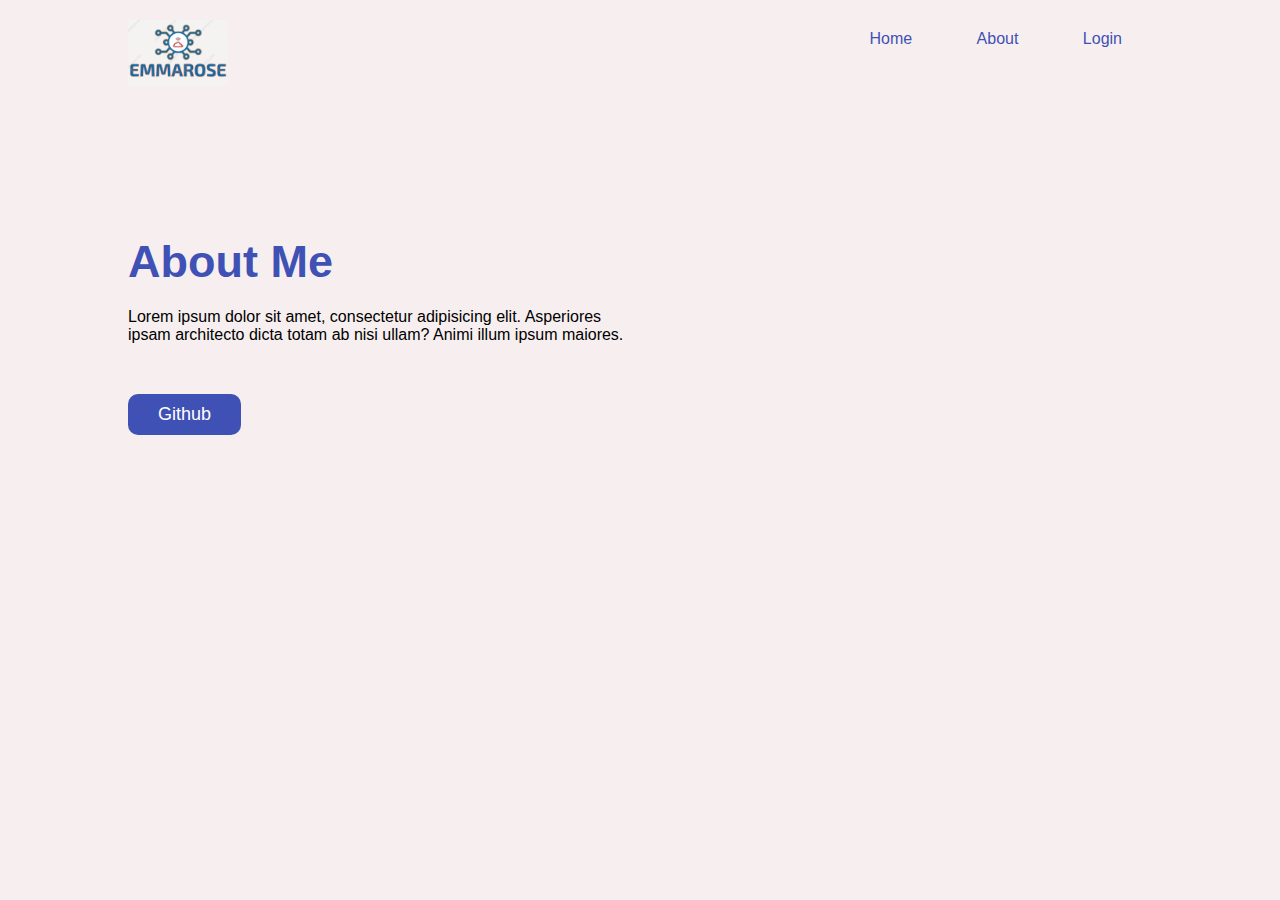
==== about.html @ 11b884f3 "First attempt" ====
<!DOCTYPE html>
<html lang="en">
  <head>
    <meta charset="UTF-8" />
    <meta http-equiv="X-UA-Compatible" content="IE=edge" />
    <meta name="viewport" content="width=device-width, initial-scale=1.0" />
    <link rel="stylesheet" href="/style1.css" />
    <title>About</title>
  </head>
  <body>
    <div class="header">
      <header>
        <nav>
          <img src="/New-logo-_1_.ico" alt="logo" width="100" />
          <ul>
            <li><a href="index.html">Home</a></li>
            <li><a href="#">About</a></li>
            <li><a href="login.html">Login</a></li>
          </ul>
        </nav>
      </header>
      <div class="text-box">
        <h1>About Me</h1>
        <p>
          Lorem ipsum dolor sit amet, consectetur adipisicing elit. Asperiores
          <br />
          ipsam architecto dicta totam ab nisi ullam? Animi illum ipsum maiores.
        </p>
        <a href="https://www.github.com/walbhota" rel="noopener" target="_blank"
          >Github</a
        >
      </div>
    </div>
  </body>
</html>
---- style1.css ----
*{
    margin: 0;
    padding: 0;
    box-sizing: border-box;
    font-family: 'Poppins', sans-serif;
}

.header{
    width: 100%;
    height: 100vh;
    padding: 0 10%;
    background: #f7efef;
}

nav{
    width: 100%;
    display: flex;
    align-items:flex-start;
    justify-content: space-between;
    padding: 20px 0;
    position: relative;
    z-index: 100;
}

nav ul li{
    display: inline-block;
    list-style: none;
    margin: 10PX 30PX;

}

nav ul li a{
    text-decoration: none;
    color: #3f51b5;
}

.text-box{
    margin-top: 130px;
    max-width: 600px;
}

.text-box h1{
    font-size: 45px;
    margin-bottom: 20px;
    color: #3f51b5;
}

.text-box a{
    display: inline-block;
    text-decoration: none;
    color: #fff;
    background: #3f51b5;
    padding: 10px 30px;
    font-size: 18px;
    margin-top: 50px;
    border-radius: 10px;
}

.user-box{
    background: #d9e0ff;
   position: absolute;
   top: 0;
   right: 12%;
   z-index: 1;

}

.user-box img{
    display: block;
    padding-top: 100px;
    width: 410px;
    margin-bottom: -205px;

}
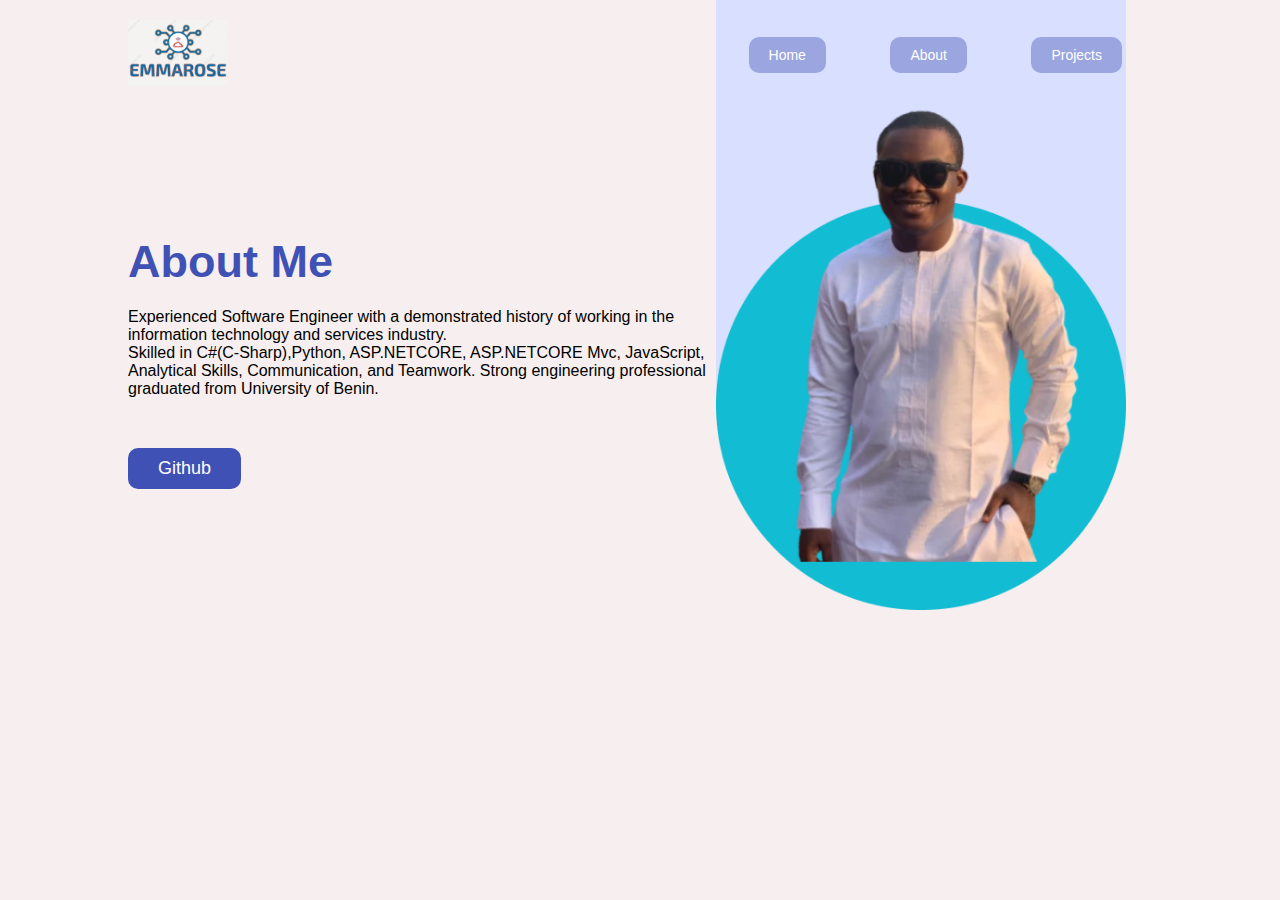
==== commit c4810d12: "Edited HTML and CSS files" ====
--- a/about.html
+++ b/about.html
@@ -4,7 +4,7 @@
     <meta charset="UTF-8" />
     <meta http-equiv="X-UA-Compatible" content="IE=edge" />
     <meta name="viewport" content="width=device-width, initial-scale=1.0" />
-    <link rel="stylesheet" href="/style1.css" />
+    <link rel="stylesheet" href="/About.css" />
     <title>About</title>
   </head>
   <body>
@@ -15,21 +15,26 @@
           <ul>
             <li><a href="index.html">Home</a></li>
             <li><a href="#">About</a></li>
-            <li><a href="login.html">Login</a></li>
+            <li><a href="Projects.html">Projects</a></li>
           </ul>
         </nav>
       </header>
       <div class="text-box">
         <h1>About Me</h1>
         <p>
-          Lorem ipsum dolor sit amet, consectetur adipisicing elit. Asperiores
-          <br />
-          ipsam architecto dicta totam ab nisi ullam? Animi illum ipsum maiores.
+          Experienced Software Engineer with a demonstrated history of working
+          in the information technology and services industry. <br />Skilled in
+          C#(C-Sharp),Python, ASP.NETCORE, ASP.NETCORE Mvc, JavaScript,
+          Analytical Skills, Communication, and Teamwork. Strong engineering
+          professional graduated from University of Benin.
         </p>
         <a href="https://www.github.com/walbhota" rel="noopener" target="_blank"
           >Github</a
         >
       </div>
+      <div class="user-box">
+        <img src="About.png" alt="me" width="700" />
+      </div>
     </div>
   </body>
 </html>
--- a/About.css
+++ b/About.css
@@ -0,0 +1,81 @@
+*{
+    margin: 0;
+    padding: 0;
+    box-sizing: border-box;
+    font-family: 'Poppins', sans-serif;
+}
+
+.header{
+    width: 100%;
+    height: 100vh;
+    padding: 0 10%;
+    background: #f7efef;
+}
+
+nav{
+    width: 100%;
+    display: flex;
+    align-items:flex-start;
+    justify-content: space-between;
+    padding: 20px 0;
+    position: relative;
+    z-index: 100;
+}
+
+nav ul li{
+    display: inline-block;
+    list-style: none;
+    margin: 10PX 30PX;
+
+}
+
+nav ul li a{
+    display: inline-block;
+    text-decoration: none;
+    color: #fff;
+    background: rgba(63, 81, 181, 0.4) ;
+    padding: 10px 20px;
+    font-size: 14px;
+    margin-top: 7px;
+    border-radius: 10px;
+    
+}
+
+.text-box{
+    margin-top: 130px;
+    max-width: 600px;
+}
+
+.text-box h1{
+    font-size: 45px;
+    margin-bottom: 20px;
+    color: #3f51b5;
+}
+
+.text-box a{
+    display: inline-block;
+    text-decoration: none;
+    color: #fff;
+    background: #3f51b5;
+    padding: 10px 30px;
+    font-size: 18px;
+    margin-top: 50px;
+    border-radius: 10px;
+}
+
+.user-box{
+    background: #d9e0ff;
+   position: absolute;
+   top: 0;
+   right: 12%;
+   z-index: 1;
+
+}
+
+.user-box img{
+    display: block;
+    padding-top: 100px;
+    width: 410px;
+    margin-bottom: -205px;
+
+}